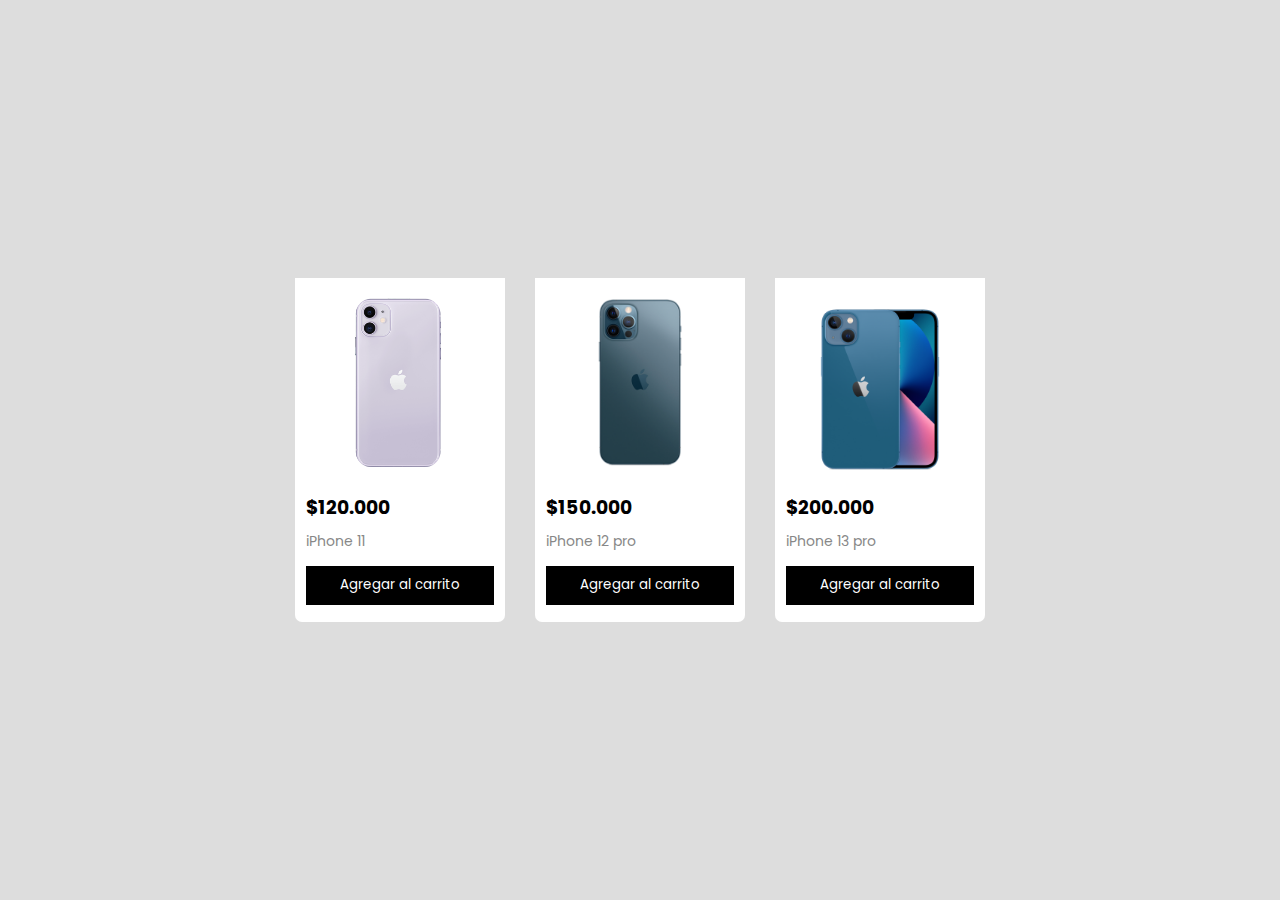
==== index.html @ 5deb8e19 "card click functionality" ====
<!DOCTYPE html>
<html lang="en">
<head>
    <meta charset="UTF-8">
    <meta http-equiv="X-UA-Compatible" content="IE=edge">
    <meta name="viewport" content="width=device-width, initial-scale=1.0">
    <!-- Start Google fonts -->
    <link rel="preconnect" href="https://fonts.gstatic.com">
    <link href="https://fonts.googleapis.com/css2?family=Poppins:wght@400;700&display=swap" rel="stylesheet">
    <!-- CSS -->
    <link rel="stylesheet" href="css/styles.css">
    <!-- Meta -->
    <meta name="author" content="Mauricio Fernandez, maufernandezdev@gmail.com">
    <title>cart</title>
</head>
<body>
    <section class="container"></section>
    <script src="js/main.js"></script>
</body>
</html>
---- css/styles.css ----
* {
    margin:0;
    padding:0;
    box-sizing:border-box;
}

body{
    background-color: #ddd;
}


section{
    display: flex;
    width: 100%;
    min-width: 350px;
    height: 100vh;
    justify-content: center;
    align-items: center;
    flex-wrap: wrap;
}

.card{
    width: 210px;
    height: auto;
    margin: 15px;
    padding: 0.7em;
    border-bottom-left-radius: 7px;
    border-bottom-right-radius: 7px;
    transition: all 0.25s cubic-bezier(0.645,0.045,0.355,1);
    background-color: #fff;
    font-family: 'Poppins',sans-serif;
}
.card h3{
    margin: 0.5em 0em;
}
.card h4{
    font-size: 0.875em;
    margin: 0.5em 0em;
    color: #888;
    font-weight: normal;
}

.card .button{
    width: 100%;
    border: none;
    padding: 0.7em;
    background-color: #695CFE;
    background-color: #000;
    color: #fff;
    font-family: 'Poppins',sans-serif;
    margin: 0.5em 0em;
}

.card:hover{
    transform: translateY(-10px);
    box-shadow: 1.25px 1.25px 10px rgba(0,0,0,0.5);
}

.card img{
    width: 100%;
}
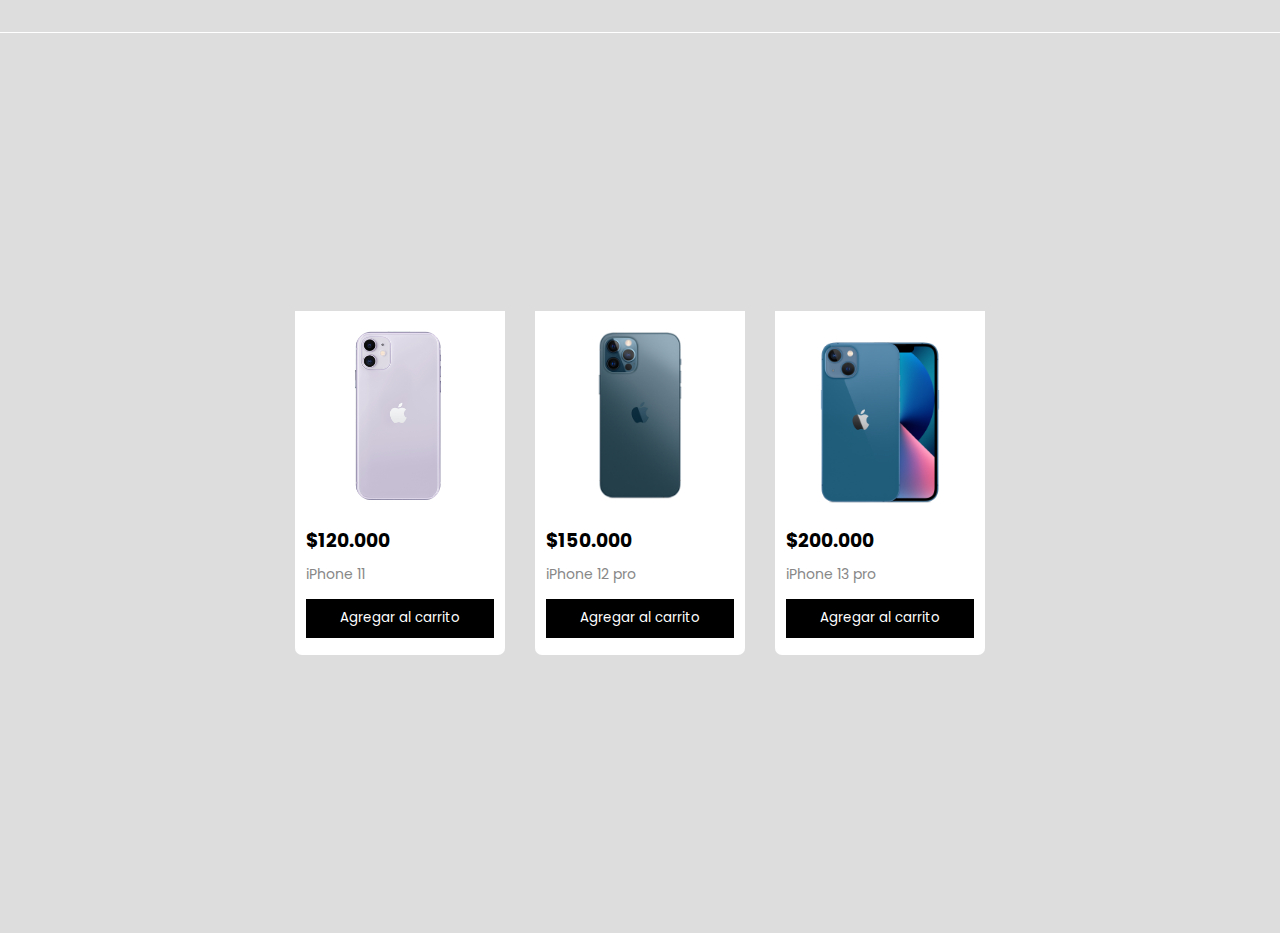
==== commit e79878b1: "product fetch and login functionality" ====
--- a/index.html
+++ b/index.html
@@ -14,6 +14,9 @@
     <title>cart</title>
 </head>
 <body>
+    <header>
+        <div id="username"></div>
+    </header>
     <section class="container"></section>
     <script src="js/main.js"></script>
 </body>
--- a/css/styles.css
+++ b/css/styles.css
@@ -58,4 +58,18 @@
 
 .card img{
     width: 100%;
+}
+
+/*header styles*/
+header{
+    display: flex;
+    width: 100%;
+    border-bottom: 1px solid #fff;
+    justify-content: flex-end;
+    padding: 1em;
+}
+
+header div label {
+    font-size: 1.125em;
+    font-family: 'Poppins',sans-serif;
 }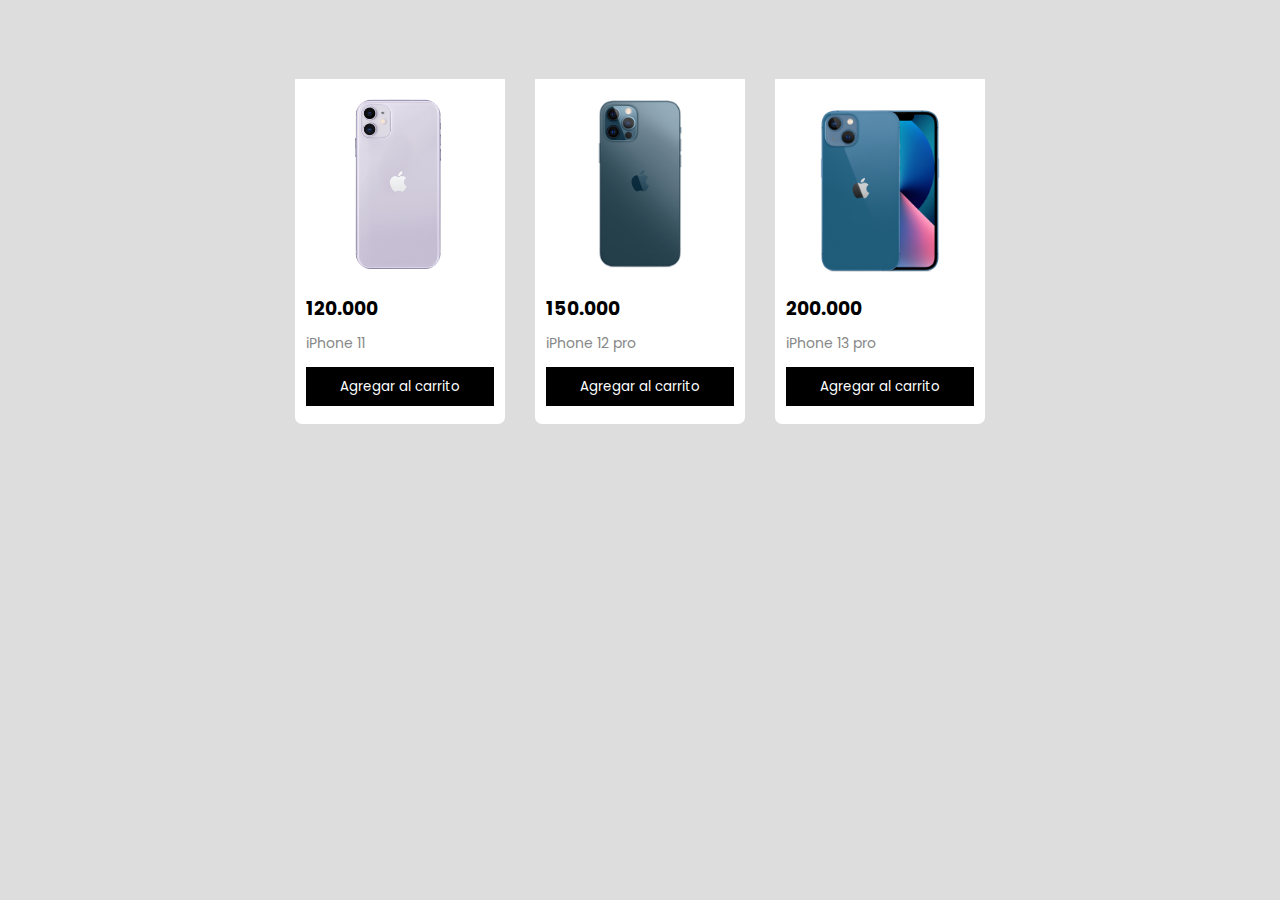
==== commit d28f7872: "interaction with HTML and events" ====
--- a/index.html
+++ b/index.html
@@ -14,10 +14,8 @@
     <title>cart</title>
 </head>
 <body>
-    <header>
-        <div id="username"></div>
-    </header>
-    <section class="container"></section>
+    <section id="container"></section>
+    <section id="cart"></section>
     <script src="js/main.js"></script>
 </body>
 </html>--- a/css/styles.css
+++ b/css/styles.css
@@ -13,10 +13,45 @@
     display: flex;
     width: 100%;
     min-width: 350px;
-    height: 100vh;
     justify-content: center;
-    align-items: center;
+    align-items: flex-start;
     flex-wrap: wrap;
+    padding: 4em;
+}
+
+#cart{
+    height: auto;
+    width: 100%;
+    max-width: 1240px;
+    margin: 0px auto;
+}
+
+#cart #cartContainer{
+    display: flex;
+    flex-wrap: wrap;
+    width: 100%;
+}
+
+#cart #cartContainer h2{
+    width: 100%;
+    text-align:center;
+    font-family: 'Poppins',sans-serif;
+    margin-bottom: 1em;
+}
+
+#cart #cartContainer .cart-item{
+    background-color: #ccc;
+    width: 100%;
+    margin: 5px 0px;
+    display: flex;
+    justify-content: space-between;
+    font-family: Helvetica, sans-serif;
+    padding: 1em;
+}
+#cart #cartContainer .cart-item h4{
+    width: 250px;
+    text-align:center;
+    text-align: left;
 }
 
 .card{
@@ -58,18 +93,4 @@
 
 .card img{
     width: 100%;
-}
-
-/*header styles*/
-header{
-    display: flex;
-    width: 100%;
-    border-bottom: 1px solid #fff;
-    justify-content: flex-end;
-    padding: 1em;
-}
-
-header div label {
-    font-size: 1.125em;
-    font-family: 'Poppins',sans-serif;
 }